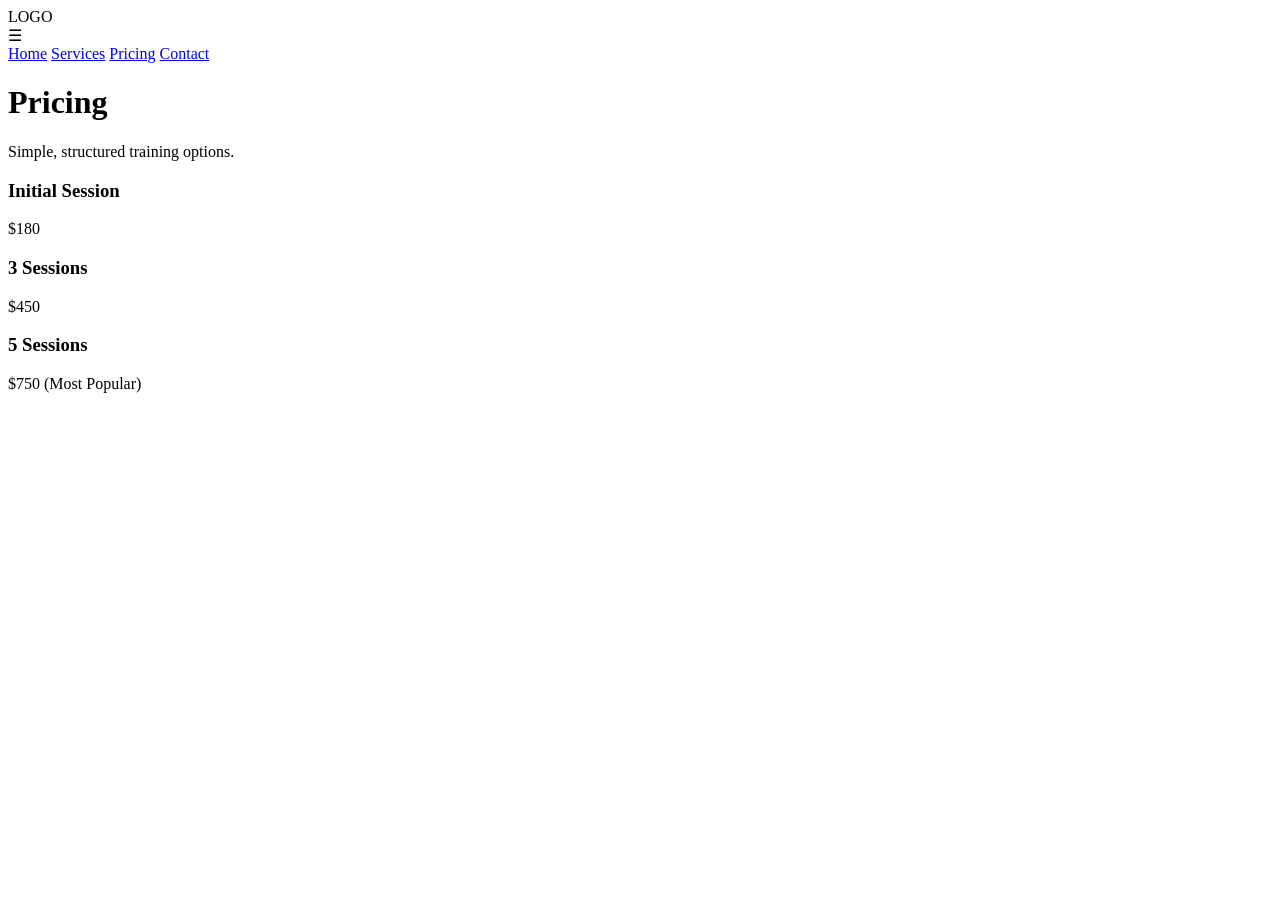
==== pricing.html @ 32a88ca7 "Create pricing.html" ====
<!DOCTYPE html>
<html lang="en">
<head>
<meta charset="UTF-8">
<meta name="viewport" content="width=device-width, initial-scale=1.0">
<title>Pricing</title>
<link rel="stylesheet" href="css/styles.css">
</head>

<body>

<div class="nav">
  <div class="logo">LOGO</div>
  <div class="menu-toggle" onclick="toggleMenu()">☰</div>
  <div class="nav-links" id="navLinks">
    <a href="index.html">Home</a>
    <a href="services.html">Services</a>
    <a href="pricing.html">Pricing</a>
    <a href="contact.html">Contact</a>
  </div>
</div>

<div class="section">
  <h1>Pricing</h1>
  <p>Simple, structured training options.</p>
</div>

<div class="section services">
  <div class="card">
    <h3>Initial Session</h3>
    <p>$180</p>
  </div>

  <div class="card">
    <h3>3 Sessions</h3>
    <p>$450</p>
  </div>

  <div class="card">
    <h3>5 Sessions</h3>
    <p>$750 (Most Popular)</p>
  </div>
</div>

<script src="js/script.js"></script>
</body>
</html>
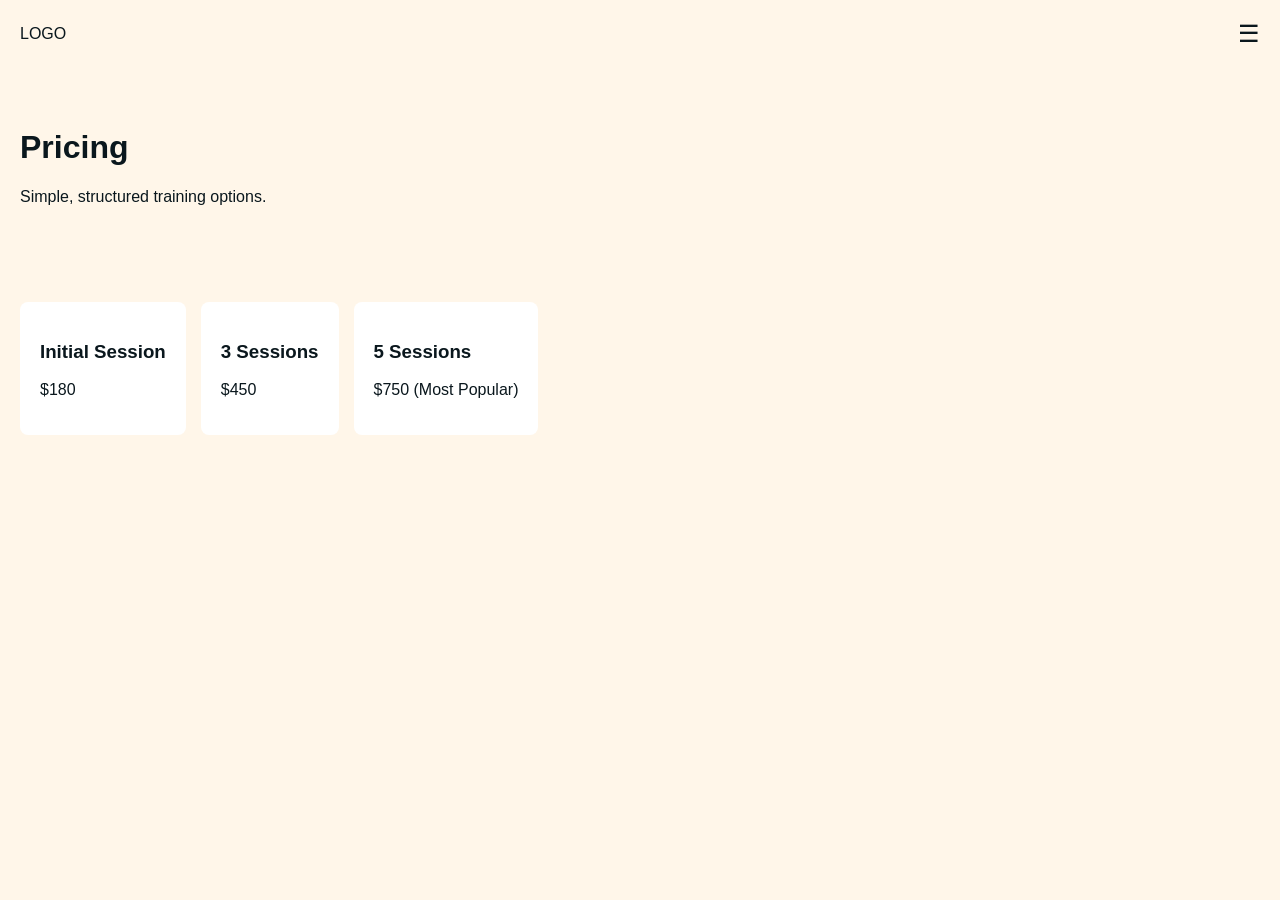
==== commit e516e3ea: "Update pricing.html" ====
--- a/pricing.html
+++ b/pricing.html
@@ -4,7 +4,7 @@
 <meta charset="UTF-8">
 <meta name="viewport" content="width=device-width, initial-scale=1.0">
 <title>Pricing</title>
-<link rel="stylesheet" href="css/styles.css">
+<link rel="stylesheet" href="css/index.css">
 </head>
 
 <body>
@@ -42,6 +42,6 @@
   </div>
 </div>
 
-<script src="js/script.js"></script>
+<script src="js/index.js"></script>
 </body>
 </html>
--- a/css/index.css
+++ b/css/index.css
@@ -0,0 +1,145 @@
+:root {
+  --onyx: #0A171D;
+  --wheat: #FFF6E9;
+  --nectarine: #FFBD76;
+}
+
+body {
+  margin: 0;
+  font-family: 'Inter', sans-serif;
+  background: var(--wheat);
+  color: var(--onyx);
+}
+
+/* NAV */
+.nav {
+  display: flex;
+  justify-content: space-between;
+  align-items: center;
+  padding: 20px;
+  position: relative;
+}
+
+.logo {
+  font-weight: 500;
+}
+
+.menu-toggle {
+  font-size: 24px;
+  cursor: pointer;
+}
+
+/* MOBILE MENU */
+.nav-links {
+  position: absolute;
+  top: 60px;
+  right: 20px;
+  background: white;
+  border-radius: 8px;
+  display: none;
+  flex-direction: column;
+  padding: 15px;
+  box-shadow: 0 5px 20px rgba(0,0,0,0.1);
+}
+
+.nav-links a {
+  text-decoration: none;
+  color: var(--onyx);
+  padding: 10px 0;
+}
+
+/* SHOW MENU */
+.nav-links.active {
+  display: flex;
+}
+
+/* HERO */
+.hero {
+  background: var(--onyx);
+  color: var(--wheat);
+  padding: 80px 20px;
+}
+
+.hero h1 {
+  font-family: 'Playfair Display', serif;
+  font-size: 32px;
+}
+
+.hero p {
+  margin: 20px 0;
+}
+
+/* BUTTONS */
+.buttons {
+  display: flex;
+  gap: 10px;
+  flex-wrap: wrap;
+}
+
+.btn {
+  padding: 14px;
+  border-radius: 8px;
+  text-decoration: none;
+  text-align: center;
+  flex: 1;
+  transition: 0.3s;
+}
+
+.primary {
+  background: var(--nectarine);
+  color: var(--onyx);
+}
+
+.secondary {
+  border: 1px solid var(--wheat);
+  color: var(--wheat);
+}
+
+/* SECTIONS */
+.section {
+  padding: 40px 20px;
+}
+
+/* CARDS */
+.services {
+  display: flex;
+  flex-direction: column;
+  gap: 15px;
+}
+
+.card {
+  background: white;
+  padding: 20px;
+  border-radius: 8px;
+}
+
+/* DARK SECTION */
+.dark {
+  background: var(--onyx);
+  color: var(--wheat);
+  text-align: center;
+}
+
+/* CTA */
+.cta {
+  background: var(--onyx);
+  color: var(--wheat);
+  text-align: center;
+  padding: 60px 20px;
+}
+
+.cta a {
+  display: inline-block;
+  margin-top: 15px;
+}
+
+/* DESKTOP */
+@media (min-width: 768px) {
+  .hero h1 {
+    font-size: 48px;
+  }
+
+  .services {
+    flex-direction: row;
+  }
+}
